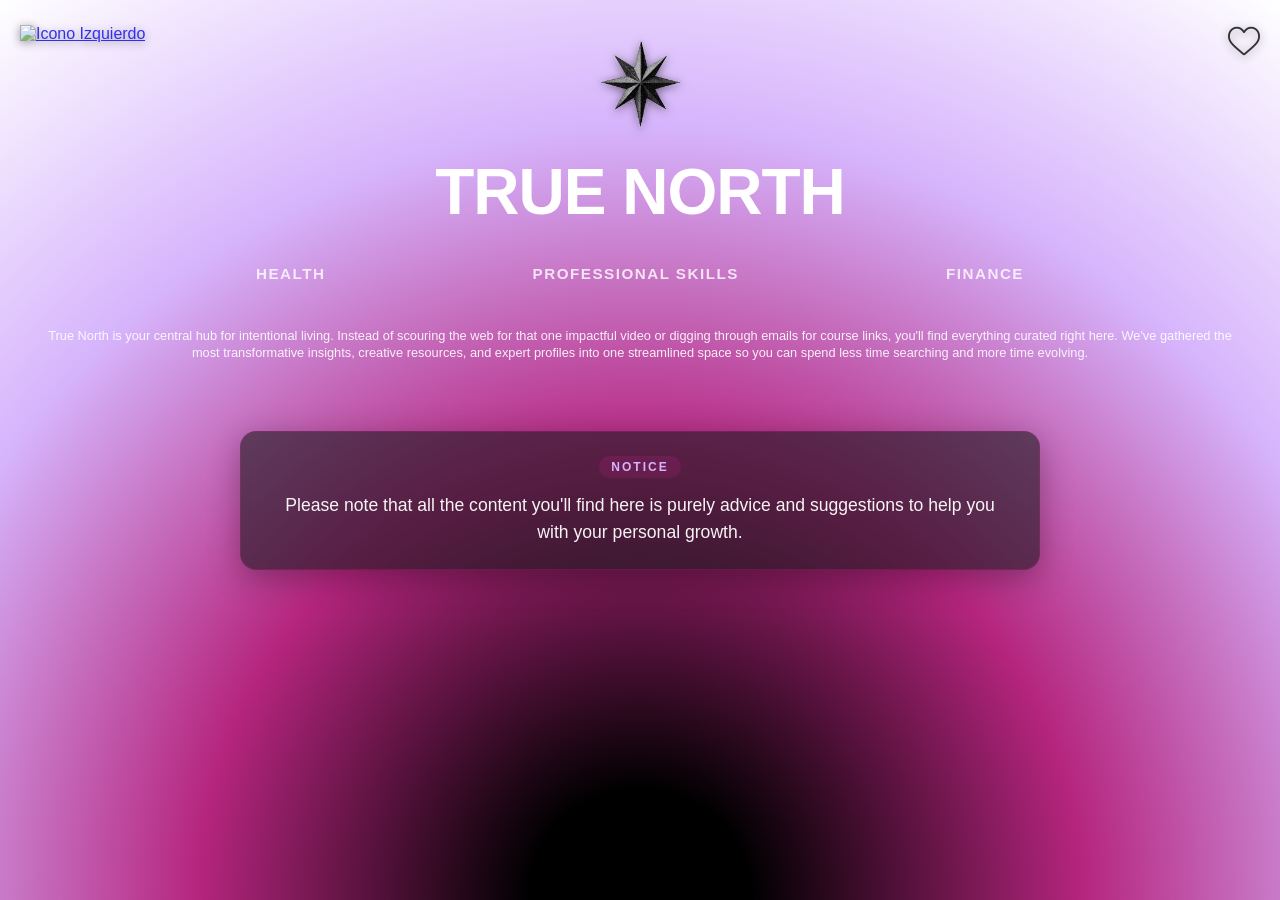
==== index.html @ a4b008ca "New pages added" ====
<!DOCTYPE html>
<html lang="es">
<head>
    <meta charset="UTF-8">
    <title>True North - Inicio</title>
    <link rel="stylesheet" href="style.css">
</head>
<body>

    <header>
        <header>
    <a href="index.html" class="corner-btn left-btn" title="Ir al Inicio">
        <img src="Photos/User.png" alt="Icono Izquierdo">
    </a>

    <a href="professional-skills.html" class="corner-btn right-btn" title="Ver Habilidades">
        <img src="Photos/1077035.png" alt="Icono Derecho">
    </a>
</header>
    </header>

    <main>
       <section class="logo-section">
    <img src="Photos/vintage star.png" alt="True North Star" class="star-icon">
    <h1><a href="index.html" class="brand-link">True North</a></h1>
</section>

        <nav>
            <ul>
                <!-- ENLACES CORREGIDOS AQUÍ -->
                <li><a href="health.html">Health</a></li>
                <li><a href="professional-skills.html">Professional Skills</a></li>
                <li><a href="finance.html">Finance</a></li>
            </ul>
        </nav>

        <section>
            <p class="content-text">
                True North is your central hub for intentional living. Instead of scouring the web for that one impactful video or digging through emails for course links, you'll find everything curated right here. We've gathered the most transformative insights, creative resources, and expert profiles into one streamlined space so you can spend less time searching and more time evolving.
            </p>
        </section>

        <section class="announcement-box">
            <span class="announcement-badge">Notice</span>
            <p class="welcome-text">Please note that all the content you'll find here is purely advice and suggestions to help you with your personal growth.</p>
        </section>
    </main>

</body>
</html>
    </main>

</body>
</html>
---- style.css ----
/* --- Estilos Generales --- */
* {
    box-sizing: border-box;
    margin: 0;
    padding: 0;
}

body {
    font-family: forma-djr-deck, sans-serif;
font-style: normal;
font-weight: 500;
    color: #ffffff;
    min-height: 100vh;
    padding: 10px;
    display: flex;
    flex-direction: column;
    align-items: center;
    position: relative;
    overflow-x: hidden;

    /* --- DEGRADADO AJUSTADO: MÁS NEGRO Y MORADO, MENOS BLANCO --- */
    background-color: #000000;
    background-image: radial-gradient(
        circle at center bottom, 
        #000000 0%, 
        #000000 10%,    /* El negro puro se mantiene firme hasta el 40% */
        #b5257e 40%,    /* Transición hacia un morado más vibrante e intenso */
        #d6b4fc 70%,    /* El morado claro se expande casi hasta el final */
        #ffffff 100%    /* El blanco queda reducido solo al borde superior */
    );
    background-attachment: fixed;
}

/* --- Contenedor Principal --- */
main {
    width: 100%;
    max-width: 1200px; 
    display: flex;
    flex-direction: column;
    align-items: center;
}

/* --- CONFIGURACIÓN DE LOS NUEVOS BOTONES DE IMAGEN --- */

header .corner-btn {
    position: absolute;
    top: 25px; /* Alineado con la altura de tu H1 */
    display: inline-block;
    transition: transform 0.3s ease, filter 0.3s ease;
    cursor: pointer;
    z-index: 10;
}

/* Posicionamiento individual */
header .left-btn {
    left: 20px;
}

header .right-btn {
    right: 20px;
}

/* Control del tamaño de las imágenes cargadas */
header .corner-btn img {
    width: 32px;  /* Tamaño ideal para que parezcan iconos de interfaz */
    height: 32px;
    object-fit: contain;
    /* Opacidad inicial ligera para que se mezclen bien con el degradado */
    opacity: 0.8; 
    filter: drop-shadow(0px 2px 5px rgba(0, 0, 0, 0.5));
    transition: opacity 0.3s ease;
}

/* --- EFECTOS INTERACTIVOS (HOVER) --- */
header .corner-btn:hover {
    transform: scale(1.15); /* Se engrandece sutilmente al pasar el cursor */
}

header .corner-btn:hover img {
    opacity: 1; /* Brilla al 100% al interactuar */
    filter: drop-shadow(0px 4px 10px rgba(181, 37, 126, 0.6)); /* Destello morado sutil */
}

/* --- Sección del Logo --- */
.logo-section {
    margin-top: 20px;    /* Reducido para subir el logotipo */
    margin-bottom: 30px;  /* Ajustado sutilmente */
    display: flex;
    flex-direction: column;
    align-items: center; 
    text-align: center;  
}

.logo-section h1 {
    font-family: ciclo-display, sans-serif; 
    font-style: normal;
    font-weight: 900; 
    font-size: 4rem; 
    letter-spacing: -1px; 
    color: #ffffff; 
    margin-top: 10px;
    text-transform: uppercase; 
}

/* --- Nuevo estilo para el enlace del título principal --- */
.logo-section h1 .brand-link {
    text-decoration: none;
    color: #ffffff;
    display: inline-block; /* Necesario para que la animación de escala funcione correctamente */
    transition: transform 0.4s cubic-bezier(0.25, 1, 0.5, 1), text-shadow 0.4s ease;
}

/* --- Efecto Espacial al pasar el ratón (Hover) --- */
.logo-section h1 .brand-link:hover {
    /* Hace que el texto se engrandezca un 8% */
    transform: scale(1.08); 
    
    /* Brillo espacial: capas de sombras de luz turquesa, azul y rosa que imitan una nebulosa */
    text-shadow: 
        0 0 10px rgba(255, 255, 255, 0.9), 
        0 0 20px rgba(24, 212, 233, 0.8),  /* Brillo Turquesa */
        0 0 30px rgba(31, 111, 232, 0.6),  /* Brillo Azul */
        0 0 40px rgba(181, 37, 126, 0.5); /* Destello Rosa */
}

/* --- Icono de Estrella (Logo) --- */
.star-icon {
    width: 110px;  /* Ajuste de tamaño idóneo para la cabecera */
    height: 110px;
    object-fit: contain;
    margin-bottom: 5px;
    display: inline-block;
    
    /* Transición fluida para el efecto de agrandado y luces */
    transition: transform 0.4s cubic-bezier(0.25, 1, 0.5, 1), filter 0.4s ease;
    
    /* Filtro base sutil para que se integre con el fondo */
    filter: brightness(0.9) drop-shadow(0 2px 5px rgba(0, 0, 0, 0.5));
}

/* EFECTO INTERACTIVO: Iluminación de la estrella al hacer hover en el logo */
.logo-section:hover .star-icon {
    /* La estrella aumenta un 8% su tamaño en sintonía con el texto */
    transform: scale(1.08);
    
    /* Usamos drop-shadow para que el aura de luz envuelva el contorno de tu estrella.
       Mantiene la paleta de colores cósmicos de tu web: blanco, turquesa, azul y rosa */
    filter: brightness(1)
            drop-shadow(0 0 6px rgba(255, 255, 255, 0.9))
            drop-shadow(0 0 12px rgba(24, 212, 233, 0.75))
            drop-shadow(0 0 18px rgba(31, 111, 232, 0.55))
            drop-shadow(0 0 25px rgba(181, 37, 126, 0.45));
}

/* --- Navegación --- */
nav {
    margin-bottom: 40px;
    width: 100%;
}

nav ul {
    list-style: none;
    display: flex;
    justify-content: space-between; 
    align-items: center;
    max-width: 800px;               
    margin: 0 auto;
}

nav a, nav strong {
    font-family: ciclo-display, sans-serif; 
    text-transform: uppercase;              
    font-size: 0.95rem;                     
    letter-spacing: 1.5px;                  
    text-decoration: none;
    color: rgba(255, 255, 255, 0.8);
    font-weight: 900;                       
    padding: 6px 16px;                      
    display: inline-block;
    
    /* MODIFICADO: Ajustamos la transición para que el cambio de escala y el text-shadow 
       sean suaves y fluidos, idénticos a los del logo principal */
    transition: transform 0.4s cubic-bezier(0.25, 1, 0.5, 1), color 0.3s ease, text-shadow 0.4s ease;
}

/* MODIFICADO: Efecto interactivo cósmico idéntico al logotipo principal */
nav a:hover {
    color: #ffffff;
    
    /* Hace que el texto se engrandezca sutilmente al pasar el cursor (5%) */
    transform: scale(1.05);
    
    /* Brillo de nebulosa espacial: Capas turquesa, azul y rosa */
    text-shadow: 
        0 0 10px rgba(255, 255, 255, 0.9), 
        0 0 15px rgba(24, 212, 233, 0.75),  /* Brillo Turquesa */
        0 0 22px rgba(31, 111, 232, 0.55),  /* Brillo Azul */
        0 0 30px rgba(181, 37, 126, 0.45); /* Destello Rosa */
}

/* Estado seleccionado (Fondo oscuro redondeado) */
nav strong {
    background-color: #1a191d;
    color: #ffffff;
    border-radius: 14px;                    
    
    /* NUEVO: Un ligero brillo base en el botón seleccionado para denotar 
       su importancia y mantener la atmósfera de iluminación de la web */
    text-shadow: 0 0 8px rgba(255, 255, 255, 0.4);
    box-shadow: 0 0 15px rgba(181, 37, 126, 0.15);
}

/* --- Botón de Imagen y Efectos --- */
a.image-button {
    display: block;
    width: 100%;
    max-width: 1200px; 
    margin: 0 auto 35px auto;
    text-decoration: none;
    background: transparent;
    transition: transform 0.5s cubic-bezier(0.25, 1, 0.5, 1);
    
    /* NUEVO: Permite posicionar el texto de forma absoluta respecto al contenedor */
    position: relative; 
}

.hero-image {
    width: 100%; 
    height: auto;             
    aspect-ratio: 21 / 9;     
    object-fit: cover; 
    display: block;
    border-radius: 16px;
    box-shadow: 0 10px 30px rgba(0, 0, 0, 0.4);
    
    -webkit-mask-image: linear-gradient(to bottom, rgba(0, 0, 0, 1) 50%, rgba(0, 0, 0, 0) 100%);
    mask-image: linear-gradient(to bottom, rgba(0, 0, 0, 1) 50%, rgba(0, 0, 0, 0) 100%);
    
    transition: box-shadow 0.5s ease, filter 0.5s ease;
    filter: brightness(1) contrast(1); 
}

a.image-button:hover {
    transform: scale(1.015);
}

a.image-button:hover .hero-image {
    /* Reducimos un poco más el brillo (de 0.8 a 0.5) al hacer hover 
       para que el texto blanco destaque perfectamente y sea legible */
    filter: brightness(0.5) contrast(1.05); 
    
    box-shadow: 0 15px 35px rgba(0, 0, 0, 0.6), 
                0 0 20px rgba(255, 255, 255, 0.05), 
                0 -5px 25px rgba(48, 38, 133, 0.15); 
}

/* NUEVO: Estilos para el texto superpuesto */
.hover-text {
    /* Tipografía acorde a los menús de tu página */
    font-family: ciclo-display, sans-serif;
    font-weight: 900;
    text-transform: uppercase;
    font-size: 1.5rem;
    letter-spacing: 2px;
    color: #ffffff;
    
    /* Centrado absoluto en medio del contenedor de la imagen */
    position: absolute;
    top: 50%;
    left: 50%;
    transform: translate(-50%, -50%) scale(0.9);
    
    /* Estado inicial: Invisible */
    opacity: 0;
    pointer-events: none; /* Evita que interfiera con el cursor */
    
    /* Transición suave para la aparición y un leve efecto de escala */
    transition: opacity 0.4s ease, transform 0.4s cubic-bezier(0.25, 1, 0.5, 1);
    
    /* Sombra sutil para asegurar contraste con cualquier fondo */
    text-shadow: 0 4px 12px rgba(0, 0, 0, 0.7);
}

/* NUEVO: Mostrar el texto al pasar el ratón por el contenedor */
a.image-button:hover .hover-text {
    opacity: 1;
    transform: translate(-50%, -50%) scale(1); /* Sube ligeramente a su tamaño original */
}

/* --- Textos --- */
.content-text {
    font-size: 0.80rem;
    line-height: 1.3;
    width: 100%;
    max-width: 1500px; 
    color: rgba(255, 255, 255, 0.9);
    margin: 0 auto 40px auto;
    text-align: center; 
}

/* --- Bloque de Anuncio Importante (Index) --- */
.announcement-box {
    width: 100%;
    max-width: 800px; /* Al ser un aviso, se lee mejor si es un poco más estrecho */
    margin: 30px auto 50px auto;
    padding: 24px 30px;
    background-color: rgba(26, 25, 29, 0.6); /* El mismo fondo oscuro de tus botones seleccionados */
    border: 1px solid rgba(181, 37, 126, 0.3); /* Un borde fino con tu morado vibrante */
    border-radius: 16px;
    text-align: center;
    box-shadow: 0 8px 32px rgba(0, 0, 0, 0.3);
    backdrop-filter: blur(4px); /* Efecto sutil de cristal esmerilado sobre el degradado */
}

/* Pequeña etiqueta superior que dice "Notice" o "Important" */
.announcement-badge {
    font-family: ciclo-display, sans-serif; /* Mantiene la identidad de tu marca */
    font-weight: 900;
    font-size: 0.75rem;
    letter-spacing: 2px;
    text-transform: uppercase;
    color: #d6b4fc; /* Morado claro para dar contraste */
    background: rgba(181, 37, 126, 0.2);
    padding: 4px 12px;
    border-radius: 20px;
    display: inline-block;
    margin-bottom: 14px;
}

.welcome-text {
    /* Tipografía secundaria muy limpia y legible para comunicados profesionales */
    font-family: forma-djr-deck, sans-serif;
    font-style: normal;
    font-weight: 500;
    font-size: 1.1rem; /* Ligeramente más pequeño que antes para que no compita con los títulos principales */
    line-height: 1.5;
    color: rgba(255, 255, 255, 0.95);
    margin: 0;
}

/* --- Nueva Cabecera Distribución en Extremos --- */
.split-header {
    width: 100%;
    max-width: 1200px;
    padding: 25px 20px 10px 20px;
    display: block;
    clear: both;
}

.header-left {
    float: left;
}

.header-right {
    float: right;
    text-align: right;
    display: flex; /* Alineación moderna en línea para los botones */
    align-items: center;
    gap: 30px; /* AUMENTADO: Espaciado generoso y elegante entre los dos iconos */
}

/* Forzamos a que en esta pantalla los botones limpien el absoluto previo */
.header-right .corner-btn {
    position: relative !important; 
    top: auto !important;
    left: auto !important;
    right: auto !important;
    display: inline-block;
    cursor: pointer;
    z-index: 10;
    transition: transform 0.2s cubic-bezier(0.25, 1, 0.5, 1);
}

/* Control del tamaño y opacidad de las imágenes de control */
.header-right .corner-btn img {
    width: 32px;  
    height: 32px;
    object-fit: contain;
    opacity: 0.75; 
    filter: drop-shadow(0px 2px 5px rgba(0, 0, 0, 0.5));
    transition: opacity 0.3s ease, filter 0.3s ease;
}

/* --- EFECTOS INTERACTIVOS (HOVER Y CLICK) --- */
.header-right .corner-btn:hover {
    transform: scale(1.15); /* Se engrandece sutilmente al posar el cursor */
}

.header-right .corner-btn:hover img {
    opacity: 1; /* Brilla al 100% al interactuar */
    filter: drop-shadow(0px 4px 12px rgba(181, 37, 126, 0.7)); /* Destello morado de marca */
}

/* NUEVO: Comportamiento físico de botón real al hacer click */
.header-right .corner-btn:active {
    transform: scale(0.95); /* El botón se hunde sutilmente al presionarlo */
}

/* Icono Estrella de Navegación Izquierda */
.star-icon-nav {
    width: 70px; /* Ajustado para equilibrar visualmente con los botones derechos */
    height: 70px;
    object-fit: contain;
    transition: transform 0.3s cubic-bezier(0.25, 1, 0.5, 1), filter 0.3s ease;
    filter: brightness(0.9) drop-shadow(0 2px 5px rgba(0, 0, 0, 0.5));
}

.logo-star-btn:hover .star-icon-nav {
    transform: scale(1.1);
    filter: brightness(1)
            drop-shadow(0 0 8px rgba(255, 255, 255, 0.9))
            drop-shadow(0 0 15px rgba(24, 212, 233, 0.7));
}

.logo-star-btn:active .star-icon-nav {
    transform: scale(0.95);
}

/* --- Contenedor Principal del Carrusel --- */
.showcase-container {
    width: 100%;
    max-width: 1300px;
    margin-top: 60px;
    padding: 0 40px;
}

/* Fila Desplazable Horizontalmente */
.horizontal-scroll-wrapper {
    width: 100%;
    white-space: nowrap; /* Fuerza a todos los elementos a alinearse en una sola fila */
    overflow-x: auto;    /* Habilita la barra de desplazamiento horizontal nativa */
    overflow-y: hidden;
    padding: 30px 10px;
    
    /* Configuración para un scroll fluido en trackpads y móviles */
    scroll-behavior: smooth;
    -webkit-overflow-scrolling: touch; 
}

/* Ocultar barra de desplazamiento visual para mantener la estética limpia */
.horizontal-scroll-wrapper::-webkit-scrollbar {
    height: 6px;
}
.horizontal-scroll-wrapper::-webkit-scrollbar-track {
    background: rgba(0, 0, 0, 0.1);
}
.horizontal-scroll-wrapper::-webkit-scrollbar-thumb {
    background: rgba(181, 37, 126, 0.3);
    border-radius: 10px;
}

/* --- Módulos de Tarjeta Individuales --- */
.card-item {
    display: inline-block; /* Permite la fila infinita horizontal */
    width: 240px;          /* Ancho de cada botón rectangular */
    margin-right: 25px;    /* Separación entre rectángulos */
    vertical-align: top;
    text-align: center;
}

/* --- El Botón Rectangular Interactiva (Actualizado) --- */
.rectangle-button {
    display: block;
    width: 100%;
    height: 200px;        /* Proporción estilizada vertical */
    border-radius: 16px;
    background-color: #ffffff; /* Fondo completamente blanco pedido */
    border: 3px solid #d63384; /* Pequeño marco morado-rosado */
    box-shadow: 0 10px 25px rgba(0, 0, 0, 0.4);
    overflow: hidden;
    transition: transform 0.4s cubic-bezier(0.25, 1, 0.5, 1), border-color 0.4s ease, box-shadow 0.4s ease;
}

/* Contenedor interno para centrar el nuevo icono */
.card-inner-bg {
    width: 100%;
    height: 100%;
    display: flex;
    align-items: center;
    justify-content: center;
    background: transparent; /* Mantiene el fondo blanco limpio */
}

/* Estilos para tu nuevo icono */
.card-icon {
    width: 60px;  /* Tamaño ajustado para que luzca equilibrado en el cuadro */
    height: 60px;
    object-fit: contain;
    opacity: 0.9;
    
    /* FILTRO MÁGICO: Transforma el color NEGRO del icono original a un tono morado-rosado */
    filter: invert(28%) sepia(85%) saturate(2410%) hue-rotate(312deg) brightness(89%) contrast(92%);
    transition: transform 0.3s ease, filter 0.3s ease;
}

/* --- Efecto de Interacción (Hover) --- */
.rectangle-button:hover {
    transform: translateY(-8px); /* Eleva la tarjeta */
    border-color: #e03391;       /* El marco se vuelve sutilmente más brillante */
    box-shadow: 0 15px 30px rgba(214, 51, 132, 0.35), 0 0 15px rgba(214, 51, 132, 0.1);
}

/* El icono reacciona ligeramente al pasar el cursor sobre el cuadro */
.rectangle-button:hover .card-icon {
    transform: scale(1.08); /* Crece sutilmente */
    /* Mantiene el tono morado rosado con un toque extra de viveza en hover */
    filter: invert(32%) sepia(90%) saturate(3000%) hue-rotate(312deg) brightness(95%) contrast(92%);
}

/* Texto debajo del rectángulo */
.card-caption {
    margin-top: 15px;
    font-family: forma-djr-deck, sans-serif;
    font-size: 0.95rem;
    font-weight: 500;
    letter-spacing: 0.5px;
    color: rgba(255, 255, 255, 0.75);
    white-space: normal; 
    transition: color 0.3s ease;
}

.card-item:hover .card-caption {
    color: #ffffff; /* El texto se aclara al hacer hover */
}

/* --- NUEVO: Título para la sección de Cursos --- */
.section-title-courses {
    font-family: ciclo-display, sans-serif; /* Misma tipografía que el título principal */
    font-style: normal;
    font-weight: 900;
    font-size: 2.5rem; /* Tamaño intermedio y balanceado */
    letter-spacing: 1px;
    color: #ffffff;
    text-transform: uppercase;
    text-align: left; /* Alineado a la izquierda para enmarcar el inicio del carrusel */
    width: 100%;
    padding-left: 10px;
    margin-bottom: 10px; /* Espaciado antes de que empiece el carrusel */
    
    /* Efecto de transición para el hover */
    transition: transform 0.4s cubic-bezier(0.25, 1, 0.5, 1), text-shadow 0.4s ease;
}

/* --- NUEVO: Línea divisoria de sección elegante --- */
.section-divider-courses {
    width: 100%;
    height: 2px;
    margin-top: 25px; /* Espacio con respecto a los textos de abajo de los rectángulos */
    margin-bottom: 40px;
    
    /* Degradado lineal: El morado rosado de tu marca en el centro, desvaneciéndose hacia los extremos */
    background: linear-gradient(
        to right, 
        rgba(181, 37, 126, 0) 0%, 
        rgba(214, 51, 132, 0.8) 20%, 
        rgba(214, 51, 132, 1) 50%, 
        rgba(214, 51, 132, 0.8) 80%, 
        rgba(181, 37, 126, 0) 100%
    );
    
    /* Añade un sutil resplandor de fondo que acompaña la estética de luz de la web */
    box-shadow: 0 0 8px rgba(214, 51, 132, 0.4);
}

/* --- NUEVO: Estilos para el estado "Coming Soon" en el último cuadro --- */

/* Posicionamiento relativo necesario en el botón para contener la capa absoluta */
.rectangle-button.card-disabled {
    position: relative;
    cursor: default; /* Cambia el cursor a normal para indicar que no es interactivo */
}

/* Capa oscura superpuesta */
.overlay-coming-soon {
    position: absolute;
    top: 0;
    left: 0;
    width: 100%;
    height: 100%;
    
    /* Fondo oscuro semi-transparente que opaca el blanco y el icono de abajo */
    background-color: rgba(15, 14, 18, 0.75); 
    
    /* Centrado absoluto del texto utilizando Flexbox */
    display: flex;
    align-items: center;
    justify-content: center;
    
    /* Efecto de desenfoque de cristal esmerilado para suavizar lo que hay detrás */
    backdrop-filter: blur(2px);
    
    z-index: 5;
    transition: background-color 0.4s ease;
}

/* Texto "Coming Soon" */
.overlay-coming-soon span {
    font-family: forma-djr-deck, sans-serif; /* Tipografía secundaria limpia */
    font-weight: 700;
    font-size: 1.1rem;
    letter-spacing: 1.5px;
    text-transform: uppercase;
    color: #ffffff; /* Letras blancas para excelente contraste */
    
    /* Sombra de texto sutil para darle presencia */
    text-shadow: 0 2px 8px rgba(0, 0, 0, 0.8);
    
    /* Un ligero toque del morado-rosado en el texto para que juegue con el marco */
    border-bottom: 2px solid #d63384;
    padding-bottom: 4px;
}

/* --- ANULACIÓN Y AJUSTE DE HOVER PARA EL CUADRO DESACTIVADO --- */

/* Evitamos que este cuadro se eleve o cambie drásticamente en hover */
.rectangle-button.card-disabled:hover {
    transform: none; /* No se levanta hacia arriba */
    border-color: #d63384; /* Mantiene el marco morado rosado original fijo */
    box-shadow: 0 10px 25px rgba(0, 0, 0, 0.4); /* Mantiene la sombra base */
}

/* Evitamos que el icono del fondo crezca o brille */
.rectangle-button.card-disabled:hover .card-icon {
    transform: none;
    filter: invert(28%) sepia(85%) saturate(2410%) hue-rotate(312deg) brightness(89%) contrast(92%);
    opacity: 0.5; /* Lo dejamos aún más opaco en este cuadro */
}

/* Efecto visual leve: la capa se oscurece un poco más si el usuario pasa el mouse */
.rectangle-button.card-disabled:hover .overlay-coming-soon {
    background-color: rgba(10, 9, 12, 0.85);
}

/* ================= ESTILOS PARA LA SECCIÓN DE VIDEOS ================= */

/* Título de la sección Videos (Misma estructura que Courses) */
.section-title-videos {
    font-family: ciclo-display, sans-serif;
    font-style: normal;
    font-weight: 900;
    font-size: 2.5rem;
    letter-spacing: 1px;
    color: #ffffff;
    text-transform: uppercase;
    text-align: left;
    width: 100%;
    padding-left: 10px;
    margin-top: 20px;
    margin-bottom: 10px;
    transition: transform 0.4s cubic-bezier(0.25, 1, 0.5, 1), text-shadow 0.4s ease;
}

.section-title-videos:hover {
    transform: scale(1.03) translateX(5px);
    /* Aura adaptada: destello blanco y morado violeta */
    text-shadow: 
        0 0 10px rgba(255, 255, 255, 0.8), 
        0 0 18px rgba(163, 112, 247, 0.7),  
        0 0 25px rgba(181, 37, 126, 0.4);  
}

/* Modificación de marco para las tarjetas de video (Tono Morado-Violeta) */
.rectangle-button.video-card {
    border: 3px solid #a370f7; /* Tono ligeramente distinto al anterior */
}

.rectangle-button.video-card:hover {
    border-color: #b78cf7; /* Brillo morado más claro en hover */
    box-shadow: 0 15px 30px rgba(163, 112, 247, 0.35), 0 0 15px rgba(163, 112, 247, 0.1);
}

/* Filtro de color para el icono de la sección Videos */
.card-icon.video-icon {
    /* Convierte el icono negro original en un tono morado-violeta equilibrado con el marco */
    filter: invert(53%) sepia(81%) saturate(1469%) hue-rotate(224deg) brightness(99%) contrast(98%);
}

.rectangle-button.video-card:hover .card-icon.video-icon {
    /* Variación sutil de intensidad de color al interactuar */
    filter: invert(60%) sepia(90%) saturate(2000%) hue-rotate(224deg) brightness(102%) contrast(98%);
}
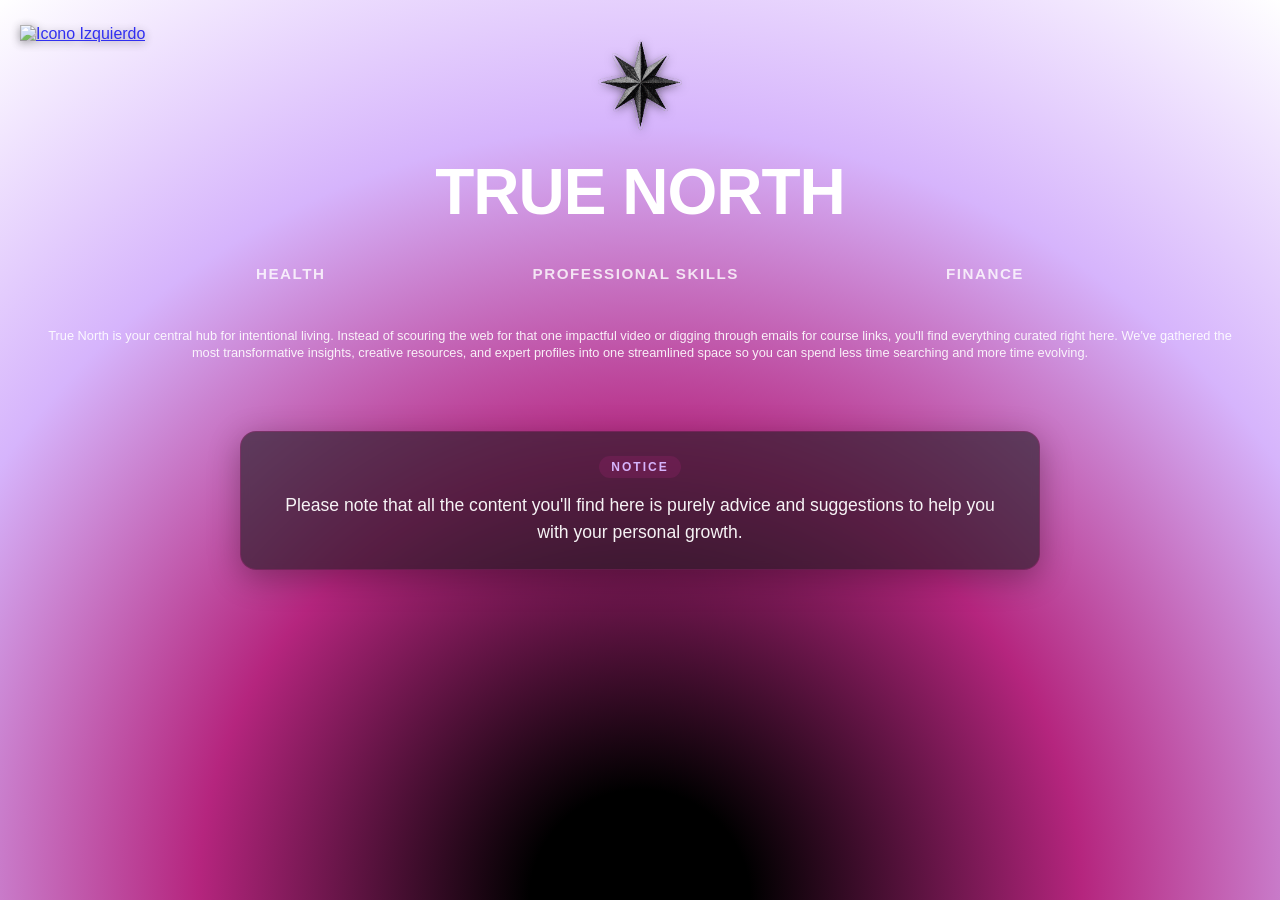
==== commit ce60b61a: "Major changes" ====
--- a/index.html
+++ b/index.html
@@ -9,13 +9,11 @@
 
     <header>
         <header>
-    <a href="index.html" class="corner-btn left-btn" title="Ir al Inicio">
+    <a href="User.html" class="corner-btn left-btn" title="Ir al Inicio">
         <img src="Photos/User.png" alt="Icono Izquierdo">
     </a>
 
-    <a href="professional-skills.html" class="corner-btn right-btn" title="Ver Habilidades">
-        <img src="Photos/1077035.png" alt="Icono Derecho">
-    </a>
+    
 </header>
     </header>
 
--- a/style.css
+++ b/style.css
@@ -458,17 +458,56 @@
     text-align: center;
 }
 
-/* --- El Botón Rectangular Interactiva (Actualizado) --- */
+/* --- El Botón Rectangular Interactiva (Actualizado con imagen trasera en Hover) --- */
 .rectangle-button {
     display: block;
     width: 100%;
-    height: 200px;        /* Proporción estilizada vertical */
+    height: 200px;        
     border-radius: 16px;
-    background-color: #ffffff; /* Fondo completamente blanco pedido */
-    border: 3px solid #d63384; /* Pequeño marco morado-rosado */
+    background-color: #ffffff; /* Fondo completamente blanco */
+    border: 3px solid #d63384; 
     box-shadow: 0 10px 25px rgba(0, 0, 0, 0.4);
+    
+    /* Requerido para posicionar la imagen absoluta ::before por detrás */
+    position: relative;
     overflow: hidden;
+    z-index: 1;
     transition: transform 0.4s cubic-bezier(0.25, 1, 0.5, 1), border-color 0.4s ease, box-shadow 0.4s ease;
+}
+
+/* Pseudo-elemento oculto que maneja la imagen en opacidad baja trasera */
+.rectangle-button::before {
+    content: "";
+    position: absolute;
+    top: 0;
+    left: 0;
+    width: 100%;
+    height: 100%;
+    
+    /* Llama a la variable --bg-image definida de forma individual en el HTML */
+    background-image: var(--bg-image);
+    background-size: cover;
+    background-position: center;
+    background-repeat: no-repeat;
+    
+    /* Estado inicial: invisible y escala reducida */
+    opacity: 0;
+    transform: scale(1.1);
+    
+    /* Capa inferior interna para quedar por detrás del icono */
+    z-index: -1; 
+    transition: opacity 0.4s ease, transform 0.5s cubic-bezier(0.25, 1, 0.5, 1);
+}
+
+/* Contenedor interno para centrar el icono */
+.card-inner-bg {
+    width: 100%;
+    height: 100%;
+    display: flex;
+    align-items: center;
+    justify-content: center;
+    background: transparent; 
+    z-index: 2; /* Asegura que el icono quede al frente */
 }
 
 /* Contenedor interno para centrar el nuevo icono */
@@ -493,11 +532,31 @@
     transition: transform 0.3s ease, filter 0.3s ease;
 }
 
-/* --- Efecto de Interacción (Hover) --- */
+/* --- EFECTO INTERACTIVO HOVER (Actualizado) --- */
 .rectangle-button:hover {
-    transform: translateY(-8px); /* Eleva la tarjeta */
-    border-color: #e03391;       /* El marco se vuelve sutilmente más brillante */
+    transform: translateY(-8px); 
+    border-color: #e03391;       
     box-shadow: 0 15px 30px rgba(214, 51, 132, 0.35), 0 0 15px rgba(214, 51, 132, 0.1);
+}
+
+/* EFECTO NUEVO: Al pasar el ratón, se muestra la imagen trasera en baja opacidad */
+.rectangle-button:hover::before {
+    opacity: 0.18; /* Opacidad baja ideal para mantener la legibilidad del icono y el fondo blanco */
+    transform: scale(1); /* Efecto suave de zoom hacia atrás */
+}
+
+/* --- ADAPTACIÓN DE HOVER PARA LAS TARJETAS DE VIDEO --- */
+.rectangle-button.video-card:hover {
+    border-color: #b78cf7; 
+    box-shadow: 0 15px 30px rgba(163, 112, 247, 0.35), 0 0 15px rgba(163, 112, 247, 0.1);
+}
+
+/* --- ADAPTACIÓN PARA LOS CUADROS DESACTIVADOS (Coming Soon) --- */
+/* Bloqueamos el pseudo-elemento en las tarjetas inactivas para que no muestren imagen */
+.rectangle-button.card-disabled::before,
+.rectangle-button.card-disabled:hover::before {
+    opacity: 0 !important;
+    display: none;
 }
 
 /* El icono reacciona ligeramente al pasar el cursor sobre el cuadro */
@@ -650,14 +709,6 @@
     transition: transform 0.4s cubic-bezier(0.25, 1, 0.5, 1), text-shadow 0.4s ease;
 }
 
-.section-title-videos:hover {
-    transform: scale(1.03) translateX(5px);
-    /* Aura adaptada: destello blanco y morado violeta */
-    text-shadow: 
-        0 0 10px rgba(255, 255, 255, 0.8), 
-        0 0 18px rgba(163, 112, 247, 0.7),  
-        0 0 25px rgba(181, 37, 126, 0.4);  
-}
 
 /* Modificación de marco para las tarjetas de video (Tono Morado-Violeta) */
 .rectangle-button.video-card {
@@ -680,3 +731,458 @@
     filter: invert(60%) sepia(90%) saturate(2000%) hue-rotate(224deg) brightness(102%) contrast(98%);
 }
 
+/* --- ADAPTACIÓN DE "COMING SOON" PARA LA SECCIÓN DE VIDEOS --- */
+
+/* Mantiene el marco morado-violeta original fijo en el cuadro bloqueado de videos */
+.rectangle-button.video-card.card-disabled,
+.rectangle-button.video-card.card-disabled:hover {
+    border-color: #a370f7; /* Tono morado-violeta */
+    transform: none; /* Evita que se eleve en hover */
+    box-shadow: 0 10px 25px rgba(0, 0, 0, 0.4); /* Sombra base estática */
+}
+
+/* Modifica el subrayado del texto "Coming Soon" dentro de videos para usar el color violeta */
+.overlay-video span {
+    border-bottom: 2px solid #a370f7;
+}
+
+/* Evita que el icono de Youtube crezca o cambie de color al pasar el mouse por encima */
+.rectangle-button.video-card.card-disabled:hover .card-icon.video-icon {
+    transform: none;
+    /* Mantiene el filtro del color de la sección videos pero con opacidad baja */
+    filter: invert(53%) sepia(81%) saturate(1469%) hue-rotate(224deg) brightness(99%) contrast(98%);
+    opacity: 0.5;
+}
+
+/* ================= ESTILOS PARA LA SECCIÓN DE REDES SOCIALES ================= */
+
+/* Título de la sección Social Media */
+.section-title-social {
+    font-family: ciclo-display, sans-serif;
+    font-style: normal;
+    font-weight: 900;
+    font-size: 2.5rem;
+    letter-spacing: 1px;
+    color: #ffffff;
+    text-transform: uppercase;
+    text-align: left;
+    width: 100%;
+    padding-left: 10px;
+    margin-top: 20px;
+    margin-bottom: 20px;
+    transition: transform 0.4s cubic-bezier(0.25, 1, 0.5, 1), text-shadow 0.4s ease;
+}
+
+
+/* Contenedor horizontal para las redes sociales */
+.social-media-wrapper {
+    width: 100%;
+    padding: 10px;
+    text-align: left; /* Alinea los bloques al inicio */
+    white-space: nowrap; /* Mantiene la fila horizontal si es necesario */
+    overflow-x: auto;
+}
+
+/* Cada bloque individual de red social */
+.social-item {
+    display: inline-block;
+    vertical-align: middle;
+    margin-right: 40px; /* Espaciado generoso entre cuentas */
+    text-align: center; /* Centra el círculo y el texto */
+}
+
+/* El Botón Circular */
+.circle-button {
+    display: block;
+    width: 110px;       /* Tamaño de círculo perfecto y elegante */
+    height: 110px;
+    border-radius: 50%; /* Hace que el cuadro sea completamente redondo */
+    background-color: #ffffff; /* Fondo blanco pedido */
+    border: 3px solid #8fa4ff; /* Tono morado-azul claro distinto a los anteriores */
+    box-shadow: 0 8px 20px rgba(0, 0, 0, 0.4);
+    margin: 0 auto 12px auto; /* Centra el círculo y deja espacio al texto inferior */
+    overflow: hidden;
+    transition: transform 0.4s cubic-bezier(0.25, 1, 0.5, 1), border-color 0.4s ease, box-shadow 0.4s ease;
+}
+
+/* Contenedor interno del círculo */
+.circle-inner-bg {
+    width: 100%;
+    height: 100%;
+    display: flex;
+    align-items: center;
+    justify-content: center;
+    background: transparent;
+}
+
+/* Iconos dentro de los círculos */
+.social-icon {
+    width: 42px;
+    height: 42px;
+    object-fit: contain;
+    opacity: 0.9;
+    /* Filtro para transformar el icono negro a un tono azul morado suave que combine con el marco */
+    filter: invert(71%) sepia(35%) saturate(950%) hue-rotate(195deg) brightness(101%) contrast(101%);
+    transition: transform 0.3s ease, filter 0.3s ease;
+}
+
+/* Espacio de información debajo del círculo */
+.social-info {
+    white-space: normal; /* Permite que el texto se comporte normal */
+}
+
+.social-platform {
+    font-family: forma-djr-deck, sans-serif;
+    font-size: 1rem;
+    font-weight: 700;
+    color: #ffffff;
+    margin-bottom: 2px;
+}
+
+.social-handle {
+    font-family: forma-djr-deck, sans-serif;
+    font-size: 0.85rem;
+    font-weight: 400;
+    color: #8fa4ff; /* El texto de la cuenta usa el color del marco */
+    transition: color 0.3s ease;
+}
+
+/* Interacción Hover del Círculo */
+.circle-button:hover {
+    transform: scale(1.08) translateY(-4px); /* Se expande y se eleva levemente */
+    border-color: #b3c2ff; /* El marco brilla un poco más */
+    box-shadow: 0 12px 25px rgba(143, 164, 255, 0.35);
+}
+
+.circle-button:hover .social-icon {
+    transform: scale(1.1);
+    filter: invert(80%) sepia(40%) saturate(1200%) hue-rotate(195deg) brightness(105%) contrast(101%);
+}
+
+.social-item:hover .social-handle {
+    color: #ffffff; /* Al posar el mouse en el elemento, la cuenta se ilumina */
+}
+
+/* ================= SECCIÓN PERFIL ESTILO APPLE (GLASSMORPHISM) ================= */
+
+/* Contenedor principal de cristal */
+.apple-glass-card {
+    width: 100%;
+    max-width: 1200px; /* Ocupa casi todo el largo de la página alineado con tu 'main' */
+    margin: 40px auto;
+    padding: 40px;
+    display: flex;
+    flex-direction: row; /* Distribución horizontal: imagen izquierda, contenido derecha */
+    align-items: center;
+    gap: 40px;
+    
+    /* Efecto Apple Glassmorphism */
+    background-color: rgba(15, 14, 18, 0.45); /* Color un poco más oscuro y translúcido */
+    backdrop-filter: blur(20px) saturate(160%); /* Distorsiona y embellece el fondo radial */
+    -webkit-backdrop-filter: blur(20px) saturate(160%);
+    
+    /* Borde fino y elegante tipo cristal */
+    border: 1px solid rgba(255, 255, 255, 0.08);
+    border-radius: 24px; /* Esquinas redondeadas suaves estilo iOS */
+    box-shadow: 0 20px 50px rgba(0, 0, 0, 0.4);
+}
+
+/* Adaptación responsive para pantallas pequeñas (móviles) */
+@media (max-width: 768px) {
+    .apple-glass-card {
+        flex-direction: column; /* Se vuelve vertical en móviles */
+        padding: 25px;
+        text-align: center;
+    }
+}
+
+/* --- LADO IZQUIERDO: Contenedor del Círculo de Imagen --- */
+.profile-image-container {
+    flex-shrink: 0; /* Evita que el círculo se deforme */
+    display: flex;
+    justify-content: center;
+    align-items: center;
+}
+
+.circular-avatar {
+    width: 180px;  /* Tamaño idóneo para la foto de perfil */
+    height: 180px;
+    border-radius: 50%; /* Cuadro completamente redondo */
+    background-color: rgba(255, 255, 255, 0.05);
+    border: 3px solid rgba(214, 51, 132, 0.6); /* Borde sutil con el morado rosa de tu marca */
+    box-shadow: 0 8px 25px rgba(0, 0, 0, 0.3), 0 0 15px rgba(181, 37, 126, 0.2);
+    overflow: hidden; /* Corta la imagen en forma de círculo */
+    display: flex;
+    align-items: center;
+    justify-content: center;
+    transition: transform 0.4s ease, border-color 0.4s ease;
+}
+
+.circular-avatar:hover {
+    transform: scale(1.03);
+    border-color: #d63384; /* Se ilumina al pasar el cursor */
+}
+
+.circular-avatar img {
+    width: 100%;
+    height: 100%;
+    object-fit: cover; /* Hace que cualquier imagen se adapte perfectamente al círculo */
+}
+
+/* --- LADO DERECHO: Título e Información --- */
+.profile-info-container {
+    flex-grow: 1; /* Ocupa todo el espacio restante a lo largo */
+    width: 100%;
+    display: flex;
+    flex-direction: column;
+}
+
+/* Título de la sección con tipografía Ciclo */
+.glass-section-title {
+    font-family: ciclo-display, sans-serif;
+    font-style: normal;
+    font-weight: 900;
+    font-size: 2rem; /* Tamaño más pequeño que el H1 principal */
+    letter-spacing: 1px;
+    color: #ffffff;
+    text-transform: uppercase;
+    margin-bottom: 25px;
+    text-shadow: 0 2px 10px rgba(0, 0, 0, 0.5);
+}
+
+/* Formulario contenedor de los inputs */
+.info-inputs-form {
+    display: flex;
+    flex-direction: column;
+    gap: 20px;
+    width: 100%;
+}
+
+.info-field-group {
+    display: flex;
+    flex-direction: column;
+    gap: 8px;
+    width: 100%;
+}
+
+.field-label {
+    font-family: forma-djr-deck, sans-serif;
+    font-size: 0.85rem;
+    font-weight: 700;
+    text-transform: uppercase;
+    letter-spacing: 1px;
+    color: #d6b4fc; /* Tono morado claro para mantener tu identidad visual */
+    padding-left: 5px;
+}
+
+/* Rectángulos extendidos donde se introduce la información */
+.info-rectangle-input {
+    width: 100%;
+    min-height: 80px; /* Altura idónea para escribir varias líneas */
+    padding: 14px 18px;
+    background-color: rgba(0, 0, 0, 0.3); /* Fondo oscuro para contrastar con el cristal */
+    border: 1px solid rgba(255, 255, 255, 0.1);
+    border-radius: 12px;
+    
+    /* Estilos de Texto */
+    font-family: forma-djr-deck, sans-serif;
+    font-size: 0.95rem;
+    font-weight: 400;
+    color: #ffffff;
+    line-height: 1.4;
+    
+    resize: vertical; /* Permite al usuario agrandar el cuadro hacia abajo si lo necesita */
+    transition: border-color 0.3s ease, box-shadow 0.3s ease, background-color 0.3s ease;
+}
+
+/* Efecto Focus al hacer click para escribir */
+.info-rectangle-input:focus {
+    outline: none;
+    background-color: rgba(0, 0, 0, 0.45);
+    border-color: rgba(163, 112, 247, 0.6); /* Brillo violeta sutil al activarse */
+    box-shadow: 0 0 12px rgba(163, 112, 247, 0.2);
+}
+
+/* Botón de guardar integrado en el diseño */
+.save-glass-btn {
+    align-self: flex-end; /* Lo alinea a la derecha del contenedor */
+    font-family: ciclo-display, sans-serif;
+    font-weight: 900;
+    font-size: 0.95rem;
+    letter-spacing: 1px;
+    text-transform: uppercase;
+    color: #ffffff;
+    background-color: rgba(214, 51, 132, 0.2);
+    border: 1.5px solid #d63384;
+    padding: 10px 24px;
+    border-radius: 12px;
+    cursor: pointer;
+    transition: transform 0.2s cubic-bezier(0.25, 1, 0.5, 1), background-color 0.3s ease, box-shadow 0.3s ease;
+    margin-top: 5px;
+}
+
+.save-glass-btn:hover {
+    background-color: rgba(214, 51, 132, 0.4);
+    transform: scale(1.03);
+    box-shadow: 0 0 15px rgba(214, 51, 132, 0.3);
+}
+
+.save-glass-btn:active {
+    transform: scale(0.97); /* Efecto físico de hundimiento al clickar */
+}
+
+/* ================= LOGOTIPO ESCALADO PARA PÁGINAS SECUNDARIAS ================= */
+.logo-user-scaled {
+    margin-top: 15px;
+    margin-bottom: 15px;
+}
+
+.logo-user-scaled .star-icon {
+    width: 65px; /* Reducido de 110px para que no rompa la estructura superior */
+    height: 65px;
+}
+
+.logo-user-scaled h1 {
+    font-size: 2.2rem; /* Reducido de 4rem, compacto y elegante */
+    margin-top: 5px;
+}
+
+/* ================= BARRA DE PROGRESO ESTILO VIDRIO LÍQUIDO ================= */
+.liquid-glass-progress-container {
+    width: 100%;
+    max-width: 1200px;
+    margin: 20px auto 10px auto;
+    padding: 24px 30px;
+    background-color: rgba(26, 25, 29, 0.45);
+    border: 1px solid rgba(255, 255, 255, 0.06);
+    border-radius: 20px;
+    backdrop-filter: blur(15px);
+    -webkit-backdrop-filter: blur(15px);
+    box-shadow: 0 12px 40px rgba(0, 0, 0, 0.3);
+}
+
+.progress-header {
+    display: flex;
+    justify-content: space-between;
+    align-items: center;
+    margin-bottom: 14px;
+}
+
+.progress-title {
+    font-family: ciclo-display, sans-serif;
+    font-weight: 900;
+    font-size: 1.1rem;
+    text-transform: uppercase;
+    letter-spacing: 1.5px;
+    color: #ffffff;
+}
+
+.progress-badge {
+    font-family: forma-djr-deck, sans-serif;
+    font-weight: 700;
+    font-size: 0.95rem;
+    background: rgba(255, 255, 255, 0.1);
+    padding: 4px 12px;
+    border-radius: 30px;
+    border: 1px solid rgba(255, 255, 255, 0.15);
+}
+
+/* El carril contenedor transparente/esmerilado */
+.liquid-glass-track {
+    width: 100%;
+    height: 22px; /* Espesor adecuado para apreciar el fluido líquido */
+    background: rgba(0, 0, 0, 0.5);
+    border-radius: 50px;
+    padding: 3px;
+    border: 1.5px solid rgba(255, 255, 255, 0.08);
+    box-shadow: inset 0 3px 10px rgba(0, 0, 0, 0.8);
+    position: relative;
+    overflow: hidden;
+}
+
+/* El fluido líquido que avanza */
+.liquid-glass-fill {
+    height: 100%;
+    width: 0%; /* Cambia dinámicamente vía JavaScript */
+    border-radius: 50px;
+    background: linear-gradient(90deg, #b5257e, #d6b4fc); /* Tono por defecto */
+    box-shadow: 0 0 15px rgba(181, 37, 126, 0.5), inset 0 -4px 10px rgba(0,0,0,0.3);
+    position: relative;
+    transition: width 0.6s cubic-bezier(0.23, 1, 0.32, 1), background 0.4s ease, box-shadow 0.4s ease;
+}
+
+/* Reflejo de luz blanca superior en el líquido (Efecto Vidrio Líquido / Glare) */
+.liquid-glare {
+    position: absolute;
+    top: 1px;
+    left: 5%;
+    right: 5%;
+    height: 35%;
+    background: linear-gradient(to bottom, rgba(255, 255, 255, 0.5) 0%, rgba(255, 255, 255, 0) 100%);
+    border-radius: 20px;
+}
+
+/* Bloque inferior de contadores detallados */
+.category-counters {
+    display: flex;
+    gap: 25px;
+    margin-top: 15px;
+    justify-content: flex-start;
+}
+
+.counter-tag {
+    font-family: forma-djr-deck, sans-serif;
+    font-size: 0.85rem;
+    font-weight: 500;
+    text-transform: uppercase;
+    letter-spacing: 0.5px;
+}
+
+/* Colores de etiquetas consistentes con los marcos de tus secciones */
+.text-health strong { color: #d63384; }
+.text-professional strong { color: #a370f7; }
+.text-finance strong { color: #8fa4ff; }
+
+/* Asegura que la imagen de fondo cubra todo el círculo y esté centrada */
+.circle-button {
+    background-size: cover !important;
+    background-position: center !important;
+    background-repeat: no-repeat !important;
+    cursor: pointer; /* Muestra la mano al pasar el mouse */
+}
+
+/* Contenedor para centrar el avatar en tu panel */
+.profile-avatar-container {
+    display: flex;
+    justify-content: center;
+    align-items: center;
+    margin: 30px 0; /* Espaciado arriba y abajo del círculo */
+}
+
+/* El nuevo círculo de usuario (Más grande y responsivo) */
+.user-avatar-circle {
+    width: 150px;  /* Cambia este valor si lo quieres todavía más grande */
+    height: 150px; /* Debe ser igual al ancho para que sea un círculo perfecto */
+    border-radius: 50%;
+    
+    /* Configuración de la imagen de fondo */
+    background-image: var(--bg-image);
+    background-size: cover;
+    background-position: center;
+    background-repeat: no-repeat;
+    
+    /* Estilos estéticos acordes al diseño retro/neon de tu página */
+    border: 3px solid rgba(255, 255, 255, 0.2);
+    box-shadow: 0 0 15px rgba(181, 37, 126, 0.4), inset 0 0 10px rgba(0, 0, 0, 0.5);
+    background-color: #1a1a1a; /* Fondo oscuro por si no carga la imagen */
+    
+    cursor: pointer;
+    transition: transform 0.2s ease, box-shadow 0.2s ease;
+}
+
+/* Efecto visual al pasar el mouse por encima */
+.user-avatar-circle:hover {
+    transform: scale(1.05);
+    border-color: rgba(255, 255, 255, 0.6);
+    box-shadow: 0 0 25px rgba(214, 51, 132, 0.8);
+}
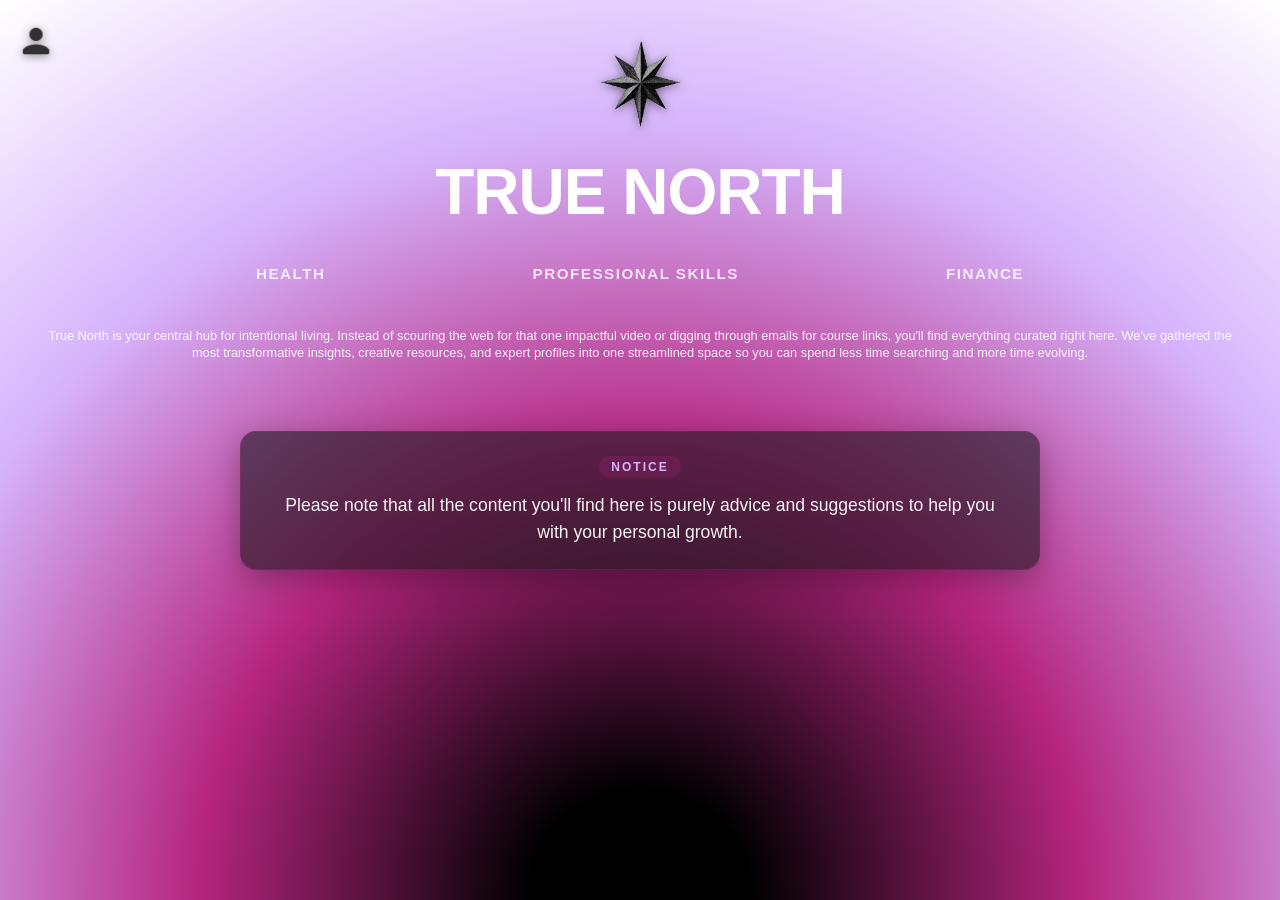
==== commit 6574e2ab: "Update index.html" ====
--- a/index.html
+++ b/index.html
@@ -10,7 +10,7 @@
     <header>
         <header>
     <a href="User.html" class="corner-btn left-btn" title="Ir al Inicio">
-        <img src="Photos/User.png" alt="Icono Izquierdo">
+        <img src="Photos/user.png" alt="Icono Izquierdo">
     </a>
 
     
--- a/style.css
+++ b/style.css
@@ -1161,28 +1161,35 @@
 
 /* El nuevo círculo de usuario (Más grande y responsivo) */
 .user-avatar-circle {
-    width: 150px;  /* Cambia este valor si lo quieres todavía más grande */
-    height: 150px; /* Debe ser igual al ancho para que sea un círculo perfecto */
+    width: 150px;  /* Ancho fijo */
+    height: 150px; /* Alto idéntico para asegurar el círculo perfecto */
     border-radius: 50%;
     
+    /* Evita que el contenedor colapse o se estire en contenedores flex */
+    flex-shrink: 0; 
+
     /* Configuración de la imagen de fondo */
     background-image: var(--bg-image);
-    background-size: cover;
-    background-position: center;
+    background-size: cover;       /* Fuerza a la imagen a cubrir el círculo sin deformarse */
+    background-position: center;  /* Centra la imagen */
     background-repeat: no-repeat;
     
-    /* Estilos estéticos acordes al diseño retro/neon de tu página */
+    /* Para centrar el icono de usuario temporal (img) si cayera dentro */
+    display: flex;
+    justify-content: center;
+    align-items: center;
+    overflow: hidden; /* Corta cualquier excedente en forma de círculo */
+    
+    /* Estilos estéticos de tu diseño */
     border: 3px solid rgba(255, 255, 255, 0.2);
     box-shadow: 0 0 15px rgba(181, 37, 126, 0.4), inset 0 0 10px rgba(0, 0, 0, 0.5);
-    background-color: #1a1a1a; /* Fondo oscuro por si no carga la imagen */
-    
-    cursor: pointer;
-    transition: transform 0.2s ease, box-shadow 0.2s ease;
-}
-
-/* Efecto visual al pasar el mouse por encima */
-.user-avatar-circle:hover {
-    transform: scale(1.05);
-    border-color: rgba(255, 255, 255, 0.6);
-    box-shadow: 0 0 25px rgba(214, 51, 132, 0.8);
+    
+    transition: transform 0.3s ease, box-shadow 0.3s ease;
+}
+
+/* Si tienes una etiqueta <img> dentro del botón de avatar, añade esto para que no se deforme */
+.user-avatar-circle img {
+    width: 100%;
+    height: 100%;
+    object-fit: cover; /* Evita que la foto se estire vertical u horizontalmente */
 }
